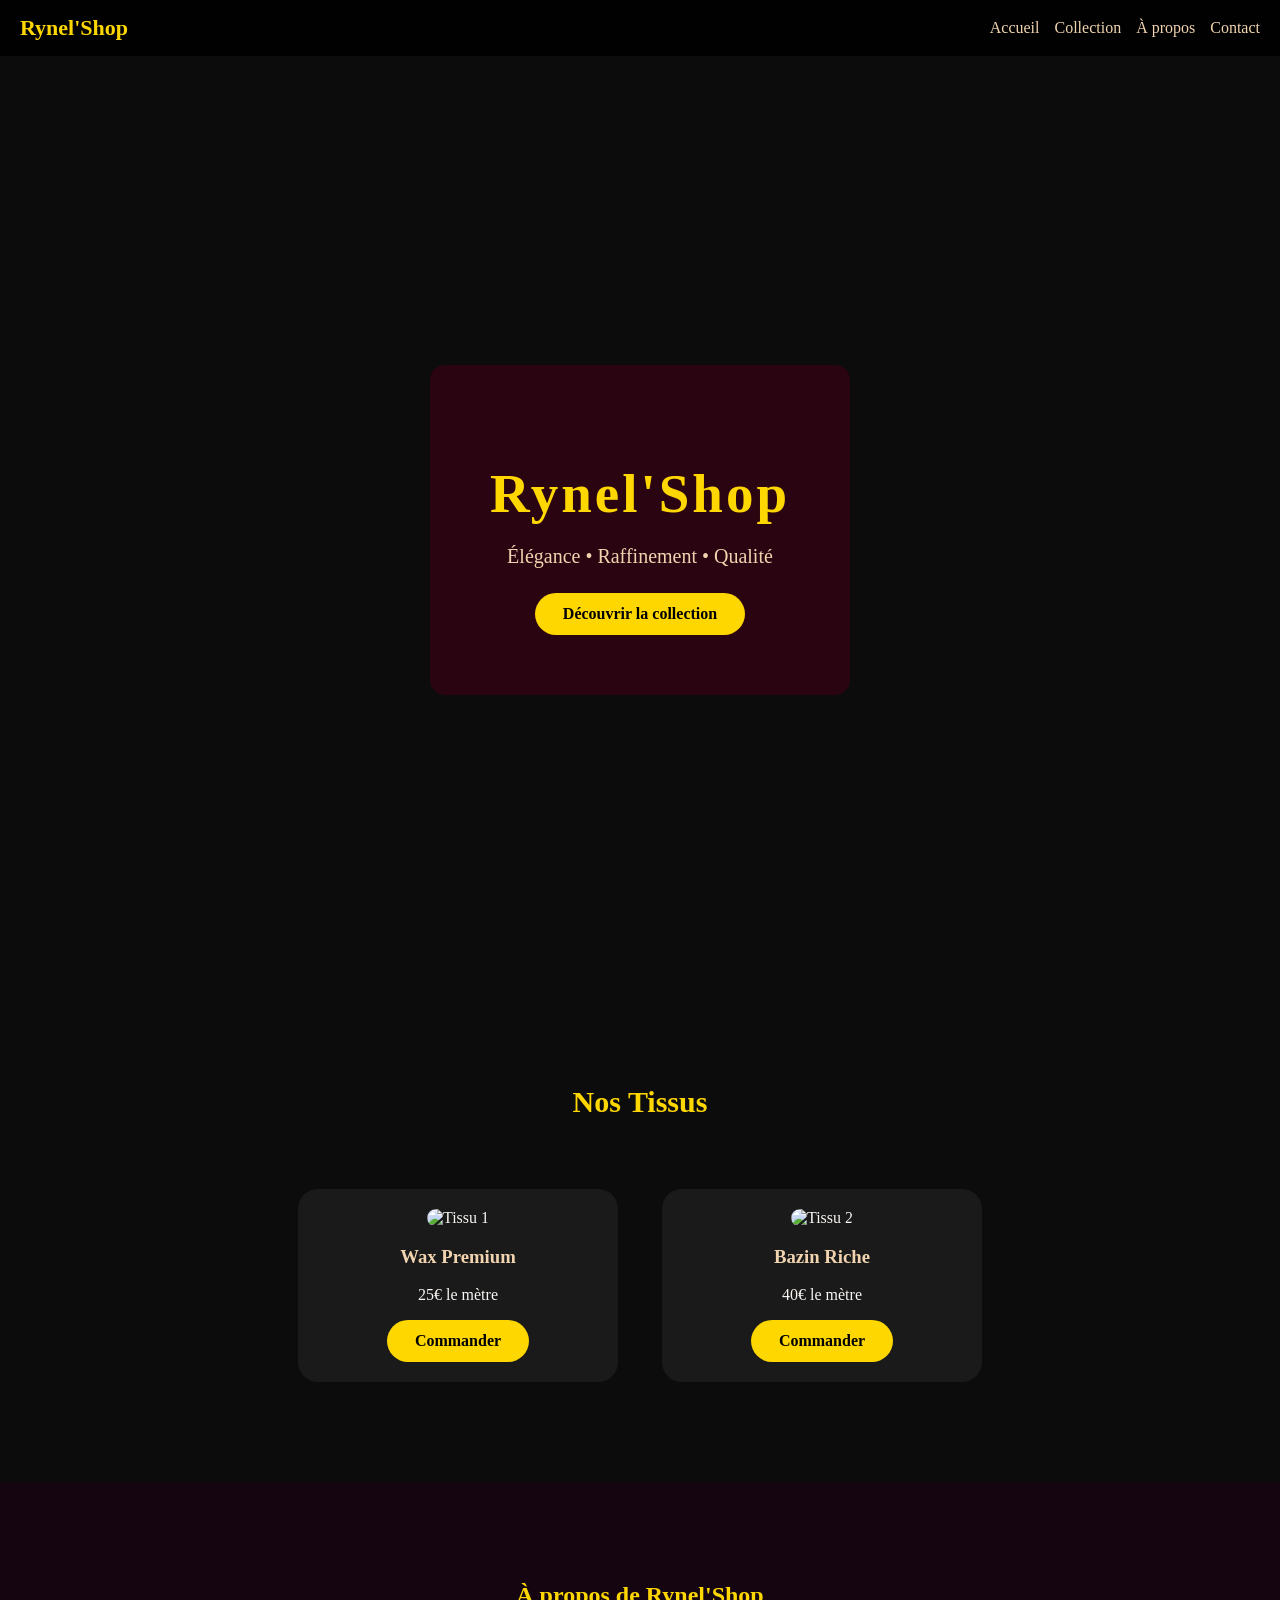
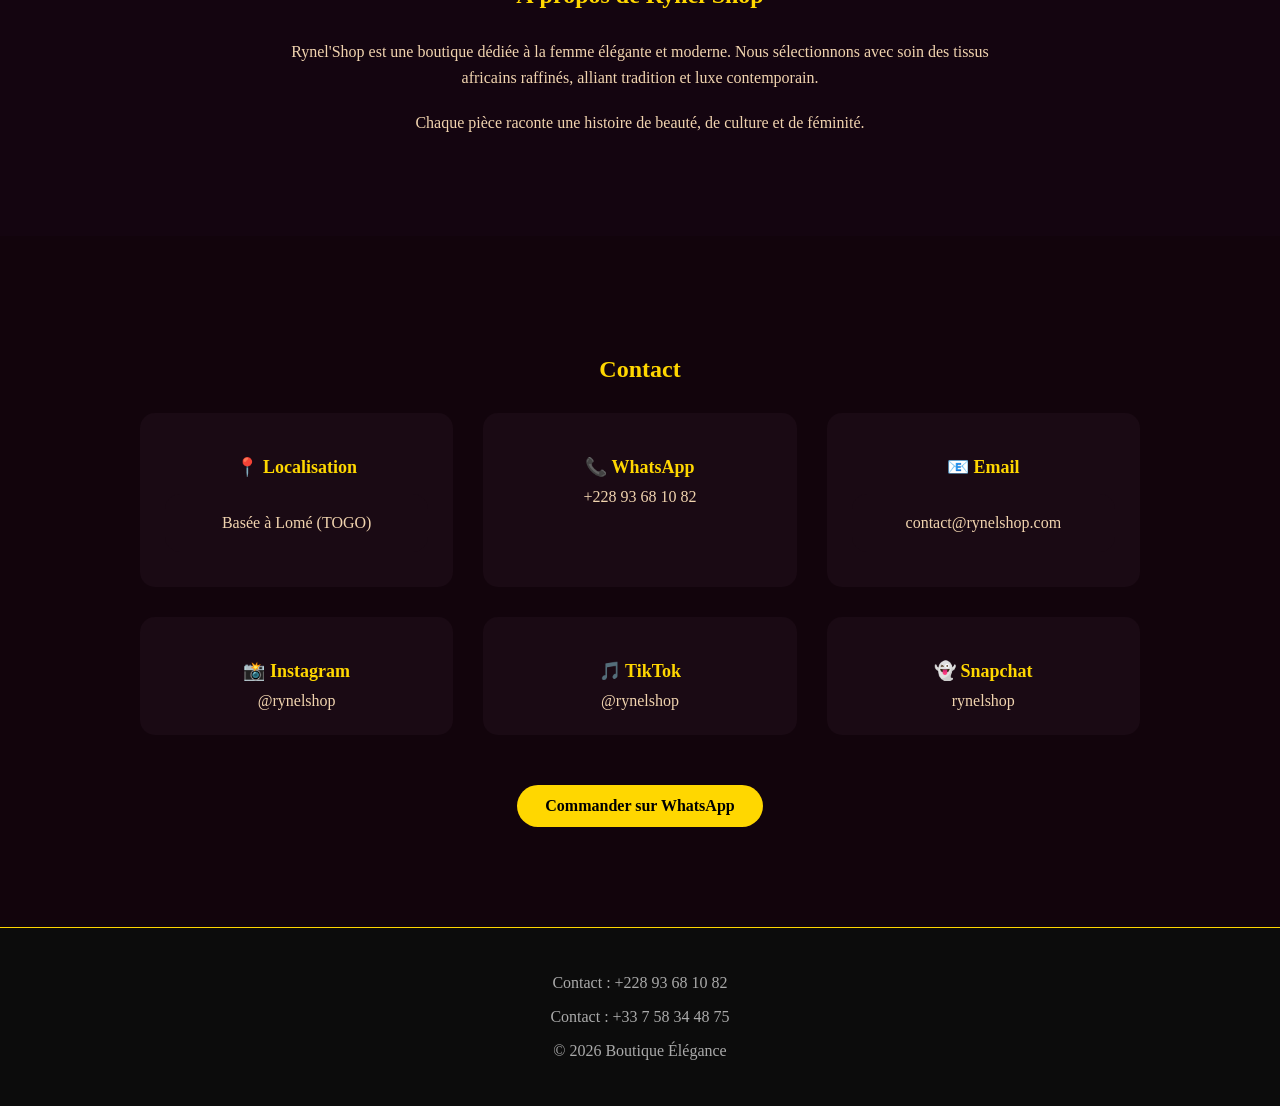
==== index.html @ 11d30942 "Première version de Rynel'Shop" ====
<!DOCTYPE html>
<html lang="fr">

<head>
    <meta charset="UTF-8">
    <title>Boutique de Tissus Élégance</title>
    <link rel="stylesheet" href="style.css">
</head>

<body>
    <nav>
        <div class="logo">Rynel'Shop</div>
        <ul>
            <li><a href="#">Accueil</a></li>
            <li><a href="#produits">Collection</a></li>
            <li><a href="#apropos">À propos</a></li>
            <li><a href="#contact">Contact</a></li>
        </ul>
    </nav>
    <header class="hero">
        <div class="overlay">
            <h1>Rynel'Shop</h1>
            <p>Élégance • Raffinement • Qualité</p>
            <a href="#produits" class="btn">Découvrir la collection</a>
        </div>
    </header>

    <!-- <header>
        <h1>🧵 Boutique Élégance</h1>
        <p>Tissus de qualité pour toutes vos occasions</p>
    </header>

    <section class="hero">
        <h2>Nouvelle collection disponible</h2>
        <a href="#produits" class="btn">Voir les tissus</a>
    </section> -->

    <section id="produits">
        <h2>Nos Tissus</h2>

        <div class="produit">
            <img src="https://via.placeholder.com/250" alt="Tissu 1">
            <h3>Wax Premium</h3>
            <p>25€ le mètre</p>
            <a href="https://wa.me/22893681082" class="btn">Commander</a>
        </div>

        <div class="produit">
            <img src="https://via.placeholder.com/250" alt="Tissu 2">
            <h3>Bazin Riche</h3>
            <p>40€ le mètre</p>
            <a href="https://wa.me/22893681082" class="btn">Commander</a>
        </div>

    </section>
    <section id="apropos">
        <h2>À propos de Rynel'Shop</h2>
        <p>
            Rynel'Shop est une boutique dédiée à la femme élégante et moderne.
            Nous sélectionnons avec soin des tissus africains raffinés,
            alliant tradition et luxe contemporain.
        </p>
        <p>
            Chaque pièce raconte une histoire de beauté,
            de culture et de féminité.
        </p>
    </section>

    <section id="contact">
        <h2>Contact</h2>

        <div class="contact-container">

            <div class="contact-item">
                <h3>📍 Localisation</h3>
                <p>Basée à Lomé (TOGO)</p>
            </div>

            <div class="contact-item">
                <h3>📞 WhatsApp</h3>
                <a href="https://wa.me/22893681082" target="_blank">
                    +228 93 68 10 82
                </a>
            </div>

            <div class="contact-item">
                <h3>📧 Email</h3>
                <p>contact@rynelshop.com</p>
            </div>

            <div class="contact-item">
                <h3>📸 Instagram</h3>
                <a href="https://instagram.com/rynelshop" target="_blank">
                    @rynelshop
                </a>
            </div>

            <div class="contact-item">
                <h3>🎵 TikTok</h3>
                <a href="https://tiktok.com/@rynelshop" target="_blank">
                    @rynelshop
                </a>
            </div>

            <div class="contact-item">
                <h3>👻 Snapchat</h3>
                <a href="https://snapchat.com/add/rynelshop" target="_blank">
                    rynelshop
                </a>
            </div>

        </div>

        <a href="https://wa.me/22893681082" class="btn" target="_blank">
            Commander sur WhatsApp
        </a>

    </section>

    <footer>
        <p>Contact : +228 93 68 10 82</p>
        <p>Contact : +33 7 58 34 48 75</p>
        <p>© 2026 Boutique Élégance</p>
    </footer>

</body>

</html>
---- style.css ----
body {
    margin: 0;
    font-family: 'Georgia', serif;
    background-color: #0c0c0c;
    color: #f8f5f2;
}

/* HERO SECTION */
.hero {
    height: 100vh;
    background: url("https://images.unsplash.com/photo-1618220179428-22790b461013?auto=format&fit=crop&w=1400&q=80") no-repeat center center/cover;
    display: flex;
    justify-content: center;
    align-items: center;
    position: relative;
    text-align: center;
}

.overlay {
    background: rgba(60, 0, 20, 0.65);
    padding: 60px;
    border-radius: 15px;
}

.hero h1 {
    font-size: 55px;
    letter-spacing: 3px;
    margin-bottom: 15px;
    color: gold;
}

.hero p {
    font-size: 20px;
    color: #f1d4af;
    margin-bottom: 25px;
}

/* BUTTON */
.btn {
    display: inline-block;
    padding: 12px 28px;
    background: gold;
    color: black;
    text-decoration: none;
    font-weight: bold;
    border-radius: 30px;
    transition: 0.3s;
}

.btn:hover {
    background: #800020;
    color: white;
}

/* PRODUITS */
#produits {
    padding: 80px 20px;
    text-align: center;
}

#produits h2 {
    color: gold;
    margin-bottom: 50px;
    font-size: 30px;
}

.produit {
    display: inline-block;
    width: 280px;
    margin: 20px;
    padding: 20px;
    background: #1a1a1a;
    border-radius: 20px;
    transition: 0.3s;
}

.produit:hover {
    transform: translateY(-8px);
    background: #2a0a1a;
}

.produit img {
    width: 100%;
    border-radius: 15px;
}

.produit h3 {
    color: #f1d4af;
}

footer {
    text-align: center;
    padding: 30px;
    border-top: 1px solid gold;
    color: #aaa;
}

/* NAVIGATION */
nav {
    position: fixed;
    top: 0;
    width: 100%;
    background: rgba(0, 0, 0, 0.9);
    display: flex;
    justify-content: space-between;
    align-items: center;
    padding: 15px 20px;
    /* réduit l'espace */
    z-index: 1000;
    box-sizing: border-box;
}

.logo {
    color: gold;
    font-size: 22px;
    font-weight: bold;
}

nav ul {
    list-style: none;
    display: flex;
    gap: 15px;
    /* réduit l'espace entre les liens */
    margin: 0;
    padding: 0;
}

nav ul li a {
    text-decoration: none;
    color: #f1d4af;
    transition: 0.3s;
}

nav ul li a:hover {
    color: gold;
}

/* ESPACE POUR LA NAV FIXE */
body {
    padding-top: 80px;
}

/* SECTION A PROPOS */
#apropos {
    padding: 80px 20px;
    text-align: center;
    background: #140510;
}

#apropos h2 {
    color: gold;
    margin-bottom: 30px;
}

#apropos p {
    max-width: 700px;
    margin: auto;
    margin-bottom: 20px;
    color: #f1d4af;
    line-height: 1.6;
}

#contact {
    padding: 100px 20px;
    text-align: center;
    background: #12040c;
}

#contact h2 {
    color: gold;
    margin-bottom: 40px;
}

/* .contact-container {
    display: flex;
    flex-direction: column;
    gap: 20px;
    max-width: 500px;
    margin: auto;
    margin-bottom: 40px;
} */
.contact-container {
    display: grid;
    grid-template-columns: repeat(3, 1fr);
    gap: 30px;
    max-width: 1000px;
    margin: auto;
    margin-bottom: 50px;
    text-align: left;
}

.contact-container p {
    color: #f1d4af;
    font-size: 18px;
}

.contact-container a {
    color: gold;
    text-decoration: none;
}

.contact-container a:hover {
    color: #ffffff;
}

#contact h2 {
    color: gold;
    margin-bottom: 30px;
}

#contact p {
    color: #f1d4af;
    margin-bottom: 10px;
}

.contact-container p {
    background: #1a0a14;
    padding: 20px;
    border-radius: 15px;
    color: #f1d4af;
    transition: 0.3s;
}

.contact-container p:hover {
    background: #2a0f20;
    transform: translateY(-5px);
}

.contact-item {
    background: #1a0a14;
    padding: 25px;
    border-radius: 15px;
    transition: 0.3s;
    text-align: center;
}

.contact-item:hover {
    background: #2a0f20;
    transform: translateY(-5px);
}

.contact-item h3 {
    color: gold;
    margin-bottom: 10px;
    font-size: 18px;
}

.contact-item p,
.contact-item a {
    color: #f1d4af;
    text-decoration: none;
    font-size: 16px;
    display: block;
}

.contact-item a:hover {
    color: white;
}


html {
    scroll-behavior: smooth;
}

@media (max-width: 768px) {
    .contact-container {
        grid-template-columns: 1fr;
    }
}
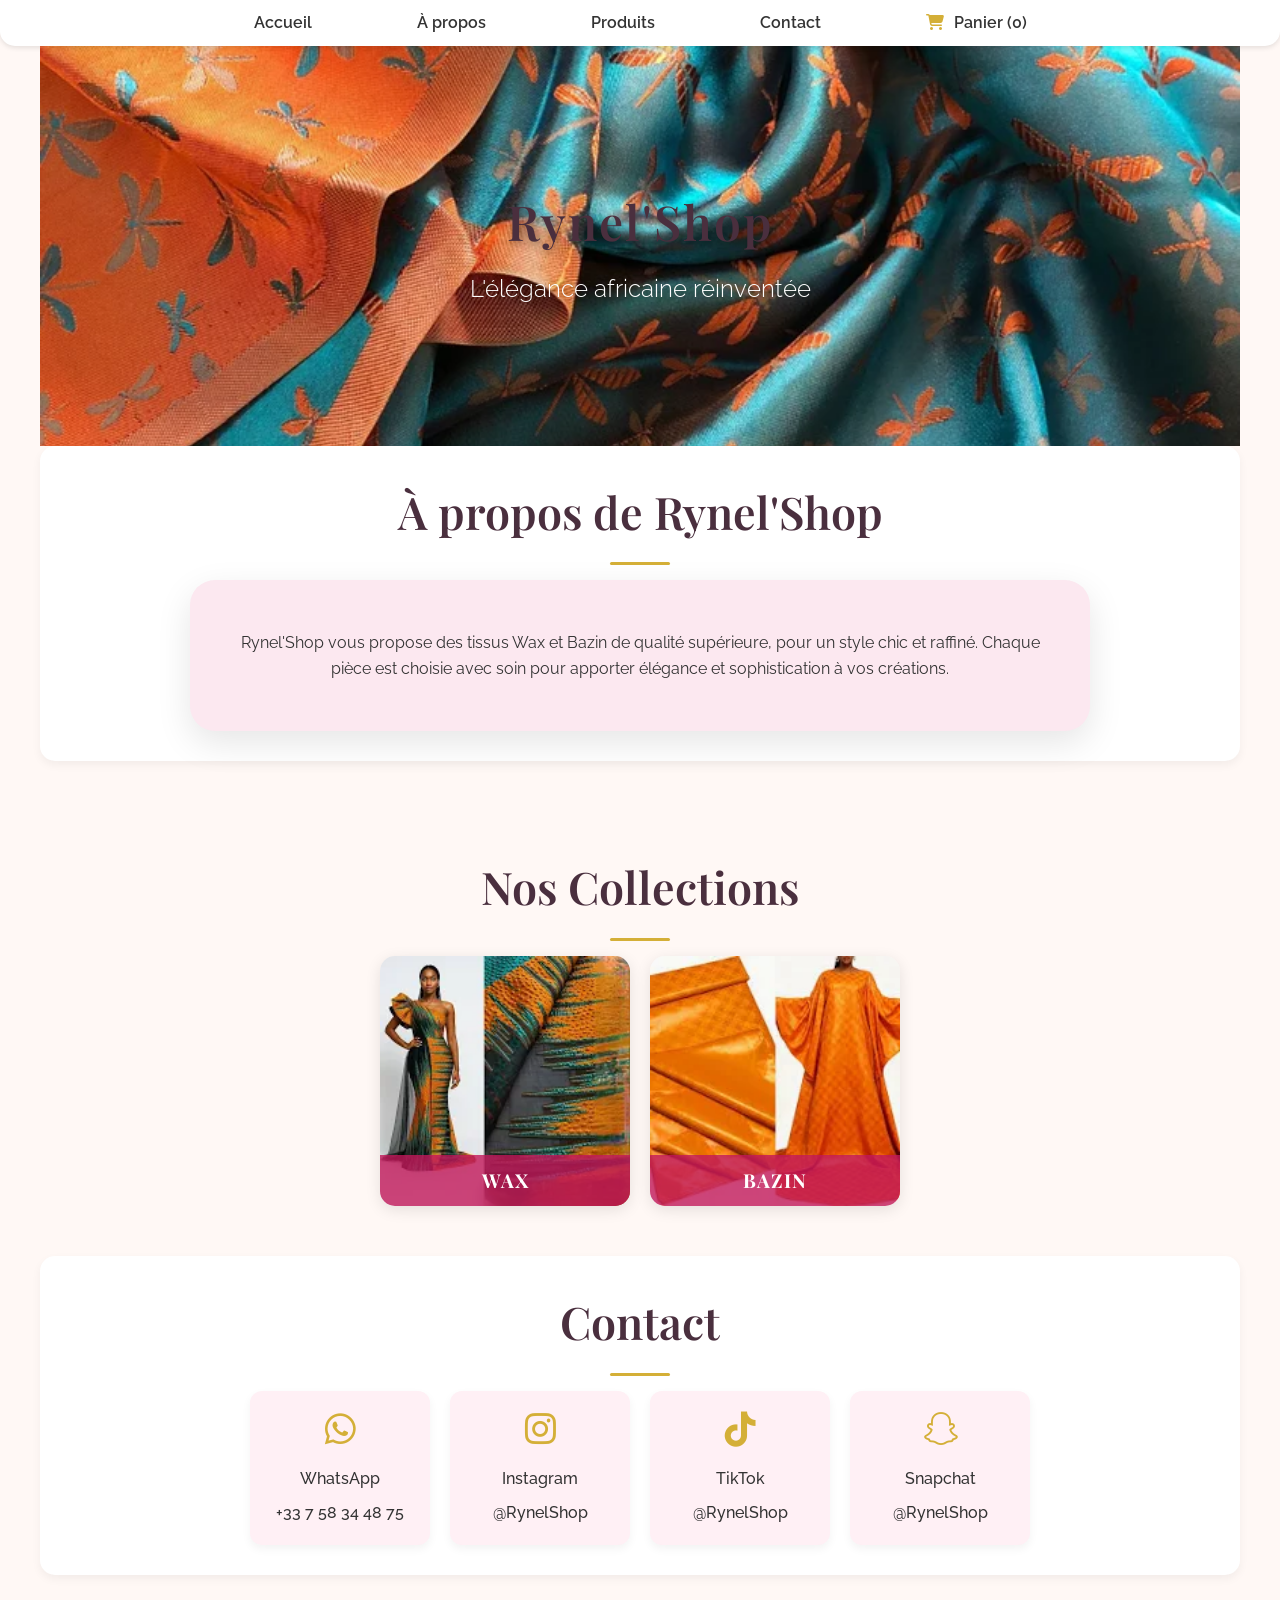
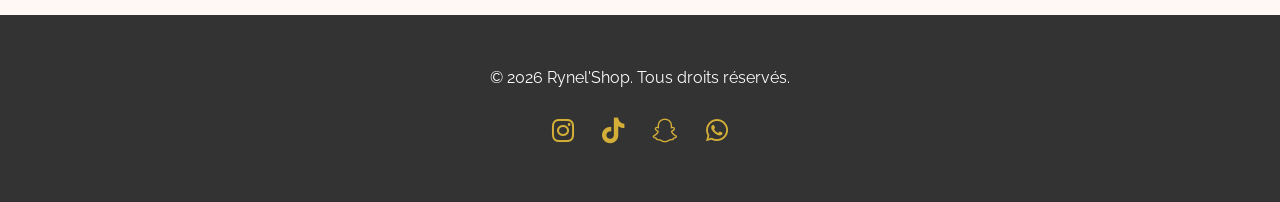
==== commit dd642d02: "modification complete du site" ====
--- a/index.html
+++ b/index.html
@@ -3,126 +3,117 @@
 
 <head>
     <meta charset="UTF-8">
-    <title>Boutique de Tissus Élégance</title>
-    <link rel="stylesheet" href="style.css">
+    <meta name="viewport" content="width=device-width, initial-scale=1.0">
+    <title>Rynel'Shop</title>
+    <link rel="stylesheet" href="style-index.css">
+    <link rel="stylesheet" href="style.css"> <!-- pour le panier et produits -->
+    <link rel="stylesheet" href="https://cdnjs.cloudflare.com/ajax/libs/font-awesome/6.4.0/css/all.min.css">
+    <!-- icône panier -->
 </head>
 
 <body>
+
+    <!-- NAVIGATION -->
     <nav>
-        <div class="logo">Rynel'Shop</div>
         <ul>
-            <li><a href="#">Accueil</a></li>
-            <li><a href="#produits">Collection</a></li>
-            <li><a href="#apropos">À propos</a></li>
+            <li><a href="#home">Accueil</a></li>
+            <li><a href="#about">À propos</a></li>
+            <li><a href="#produits">Produits</a></li>
             <li><a href="#contact">Contact</a></li>
+            <li>
+                <a href="#" onclick="togglePanier()">
+                    <i class="fas fa-shopping-cart"></i> Panier (<span id="compteur">0</span>)
+                </a>
+            </li>
         </ul>
     </nav>
-    <header class="hero">
-        <div class="overlay">
-            <h1>Rynel'Shop</h1>
-            <p>Élégance • Raffinement • Qualité</p>
-            <a href="#produits" class="btn">Découvrir la collection</a>
-        </div>
-    </header>
 
-    <!-- <header>
-        <h1>🧵 Boutique Élégance</h1>
-        <p>Tissus de qualité pour toutes vos occasions</p>
-    </header>
-
-    <section class="hero">
-        <h2>Nouvelle collection disponible</h2>
-        <a href="#produits" class="btn">Voir les tissus</a>
-    </section> -->
-
-    <section id="produits">
-        <h2>Nos Tissus</h2>
-
-        <div class="produit">
-            <img src="https://via.placeholder.com/250" alt="Tissu 1">
-            <h3>Wax Premium</h3>
-            <p>25€ le mètre</p>
-            <a href="https://wa.me/22893681082" class="btn">Commander</a>
-        </div>
-
-        <div class="produit">
-            <img src="https://via.placeholder.com/250" alt="Tissu 2">
-            <h3>Bazin Riche</h3>
-            <p>40€ le mètre</p>
-            <a href="https://wa.me/22893681082" class="btn">Commander</a>
-        </div>
-
-    </section>
-    <section id="apropos">
-        <h2>À propos de Rynel'Shop</h2>
-        <p>
-            Rynel'Shop est une boutique dédiée à la femme élégante et moderne.
-            Nous sélectionnons avec soin des tissus africains raffinés,
-            alliant tradition et luxe contemporain.
-        </p>
-        <p>
-            Chaque pièce raconte une histoire de beauté,
-            de culture et de féminité.
-        </p>
+    <!-- HERO -->
+    <section id="home" class="hero">
+        <h1>Rynel'Shop</h1>
+        <p>L'élégance africaine réinventée</p>
     </section>
 
+    <!-- À PROPOS -->
+    <section id="about">
+        <h2>À propos de Rynel'Shop</h2>
+        <div class="about-card">
+            <p>
+                Rynel'Shop vous propose des tissus Wax et Bazin de qualité supérieure, pour un style chic et raffiné.
+                Chaque pièce est choisie avec soin pour apporter élégance et sophistication à vos créations.
+            </p>
+        </div>
+    </section>
+
+    <!-- PRODUITS -->
+    <section id="produits">
+        <h2>Nos Collections</h2>
+        <div class="collections">
+            <a href="wax.html" class="collection-card">
+                <img src="images/wax.jpg" alt="Collection Wax">
+                <div class="collection-overlay">WAX</div>
+            </a>
+            <a href="bazin.html" class="collection-card">
+                <img src="images/bazin.jpg" alt="Collection Bazin">
+                <div class="collection-overlay">BAZIN</div>
+            </a>
+        </div>
+    </section>
+
+
+    <!-- CONTACT -->
     <section id="contact">
         <h2>Contact</h2>
-
         <div class="contact-container">
-
             <div class="contact-item">
-                <h3>📍 Localisation</h3>
-                <p>Basée à Lomé (TOGO)</p>
+                <i class="fab fa-whatsapp contact-icon"></i>
+                <p>WhatsApp</p>
+                <p>+33 7 58 34 48 75</p>
             </div>
-
             <div class="contact-item">
-                <h3>📞 WhatsApp</h3>
-                <a href="https://wa.me/22893681082" target="_blank">
-                    +228 93 68 10 82
-                </a>
+                <i class="fab fa-instagram contact-icon"></i>
+                <p>Instagram</p>
+                <p>@RynelShop</p>
             </div>
-
             <div class="contact-item">
-                <h3>📧 Email</h3>
-                <p>contact@rynelshop.com</p>
+                <i class="fab fa-tiktok contact-icon"></i>
+                <p>TikTok</p>
+                <p>@RynelShop</p>
             </div>
-
             <div class="contact-item">
-                <h3>📸 Instagram</h3>
-                <a href="https://instagram.com/rynelshop" target="_blank">
-                    @rynelshop
-                </a>
+                <i class="fab fa-snapchat contact-icon"></i>
+                <p>Snapchat</p>
+                <p>@RynelShop</p>
             </div>
-
-            <div class="contact-item">
-                <h3>🎵 TikTok</h3>
-                <a href="https://tiktok.com/@rynelshop" target="_blank">
-                    @rynelshop
-                </a>
-            </div>
-
-            <div class="contact-item">
-                <h3>👻 Snapchat</h3>
-                <a href="https://snapchat.com/add/rynelshop" target="_blank">
-                    rynelshop
-                </a>
-            </div>
-
         </div>
-
-        <a href="https://wa.me/22893681082" class="btn" target="_blank">
-            Commander sur WhatsApp
-        </a>
-
     </section>
 
+    <!-- PANIER -->
+    <div id="panier">
+        <h3>Panier 🛒</h3>
+        <div id="liste-panier">
+            <!-- Les articles ajoutés apparaîtront ici via JS -->
+        </div>
+        <p id="total-general"></p>
+        <button onclick="viderPanier()" class="btn danger">Vider le panier</button>
+        <button onclick="envoyerWhatsApp()" class="btn">Commander via WhatsApp</button>
+        <button onclick="fermerPanier()" class="btn">Fermer</button>
+    </div>
+
+    <!-- FOOTER -->
     <footer>
-        <p>Contact : +228 93 68 10 82</p>
-        <p>Contact : +33 7 58 34 48 75</p>
-        <p>© 2026 Boutique Élégance</p>
+        <div class="footer-container">
+            <p>&copy; 2026 Rynel'Shop. Tous droits réservés.</p>
+            <div class="footer-social">
+                <a href="#"><i class="fab fa-instagram"></i></a>
+                <a href="#"><i class="fab fa-tiktok"></i></a>
+                <a href="#"><i class="fab fa-snapchat"></i></a>
+                <a href="#"><i class="fab fa-whatsapp"></i></a>
+            </div>
+        </div>
     </footer>
 
+    <script src="script.js"></script>
 </body>
 
 </html>
--- a/style-index.css
+++ b/style-index.css
@@ -0,0 +1,417 @@
+/* ===============================
+   style-index.css – version chic & luxueuse
+   =============================== */
+
+/* --------- FONTS --------- */
+@import url('https://fonts.googleapis.com/css2?family=Playfair+Display:wght@400;700&family=Raleway:wght@300;400;600&display=swap');
+
+/* --------- VARIABLES COULEURS --------- */
+:root {
+    --rose-clair: #fce8f0;
+    --rose-doré: #f5c6c8;
+    --or-luxe: #d4af37;
+    --blanc-cassé: #fdfcfb;
+    --gris-foncé: #333;
+    --gris-clair: #aaa;
+    --transition: 0.3s ease-in-out;
+}
+
+/* --------- RESET --------- */
+* {
+    margin: 0;
+    padding: 0;
+    box-sizing: border-box;
+    font-family: 'Raleway', sans-serif;
+}
+
+body {
+    background-color: var(--blanc-cassé);
+    color: var(--gris-foncé);
+    line-height: 1.6;
+}
+
+/* ===============================
+   NAVIGATION
+   =============================== */
+nav {
+    background-color: var(--blanc-cassé);
+    padding: 20px 50px;
+    display: flex;
+    justify-content: center;
+    box-shadow: 0 4px 15px rgba(0, 0, 0, 0.08);
+    position: sticky;
+    top: 0;
+    z-index: 100;
+}
+
+nav ul {
+    list-style: none;
+    display: flex;
+    gap: 35px;
+}
+
+nav ul li a {
+    text-decoration: none;
+    color: var(--gris-foncé);
+    font-weight: 600;
+    position: relative;
+    padding: 5px 0;
+    transition: var(--transition);
+}
+
+nav ul li a i {
+    margin-right: 6px;
+    color: var(--or-luxe);
+}
+
+nav ul li a::after {
+    content: '';
+    position: absolute;
+    width: 0%;
+    height: 2px;
+    bottom: -3px;
+    left: 0;
+    background-color: var(--or-luxe);
+    transition: var(--transition);
+}
+
+nav ul li a:hover::after {
+    width: 100%;
+}
+
+nav ul li a:hover {
+    color: var(--or-luxe);
+}
+
+/* ===============================
+   HERO
+   =============================== */
+.hero {
+    height: 80vh;
+    background: linear-gradient(rgba(0, 0, 0, 0.3), rgba(0, 0, 0, 0.3)), url('images/hero.jpg') center/cover no-repeat;
+    display: flex;
+    flex-direction: column;
+    justify-content: center;
+    align-items: center;
+    text-align: center;
+    color: var(--blanc-cassé);
+    padding: 0 20px;
+}
+
+.hero h1 {
+    font-family: 'Playfair Display', serif;
+    font-size: 4rem;
+    margin-bottom: 20px;
+    text-shadow: 2px 2px 10px rgba(0, 0, 0, 0.5);
+    letter-spacing: 2px;
+    animation: fadeInDown 1.2s ease forwards;
+}
+
+.hero p {
+    font-size: 1.5rem;
+    font-weight: 300;
+    text-shadow: 1px 1px 8px rgba(0, 0, 0, 0.4);
+    animation: fadeInUp 1.4s ease forwards;
+}
+
+/* Animations */
+@keyframes fadeInDown {
+    0% {
+        opacity: 0;
+        transform: translateY(-20px);
+    }
+
+    100% {
+        opacity: 1;
+        transform: translateY(0);
+    }
+}
+
+@keyframes fadeInUp {
+    0% {
+        opacity: 0;
+        transform: translateY(20px);
+    }
+
+    100% {
+        opacity: 1;
+        transform: translateY(0);
+    }
+}
+
+/* ===============================
+   SECTIONS
+   =============================== */
+section {
+    padding: 80px 50px;
+    max-width: 1200px;
+    margin: 0 auto;
+}
+
+h2 {
+    font-family: 'Playfair Display', serif;
+    font-size: 2.8rem;
+    margin-bottom: 50px;
+    color: var(--gris-foncé);
+    text-align: center;
+    position: relative;
+}
+
+h2::after {
+    content: '';
+    width: 60px;
+    height: 3px;
+    background-color: var(--or-luxe);
+    display: block;
+    margin: 15px auto 0;
+    border-radius: 2px;
+}
+
+/* ===============================
+   À PROPOS
+   =============================== */
+.about-card {
+    background-color: var(--rose-clair);
+    max-width: 900px;
+    margin: 0 auto;
+    padding: 50px 40px;
+    border-radius: 25px;
+    box-shadow: 0 12px 35px rgba(0, 0, 0, 0.1);
+    text-align: center;
+    font-size: 1.3rem;
+    font-weight: 400;
+    line-height: 1.8;
+    transition: transform var(--transition), box-shadow var(--transition);
+}
+
+.about-card:hover {
+    transform: translateY(-5px);
+    box-shadow: 0 18px 45px rgba(0, 0, 0, 0.15);
+}
+
+/* ===============================
+   COLLECTIONS
+   =============================== */
+.collections {
+    display: flex;
+    justify-content: center;
+    flex-wrap: wrap;
+    gap: 30px;
+}
+
+.collection-card {
+    position: relative;
+    overflow: hidden;
+    border-radius: 20px;
+    cursor: pointer;
+    transition: transform var(--transition), box-shadow var(--transition);
+}
+
+.collection-card img {
+    display: block;
+    width: 320px;
+    height: 420px;
+    object-fit: cover;
+    transition: transform var(--transition), filter var(--transition);
+}
+
+.collection-card:hover img {
+    transform: scale(1.1);
+    filter: brightness(1.1);
+}
+
+.collection-overlay {
+    position: absolute;
+    bottom: 0;
+    width: 100%;
+    text-align: center;
+    background: rgba(255, 255, 255, 0.6);
+    color: var(--gris-foncé);
+    font-family: 'Playfair Display', serif;
+    font-size: 1.6rem;
+    padding: 20px 0;
+    transition: background var(--transition), color var(--transition);
+    letter-spacing: 1px;
+}
+
+.collection-card:hover .collection-overlay {
+    background: rgba(212, 175, 55, 0.85);
+    color: var(--blanc-cassé);
+}
+
+/* ===============================
+   CONTACT
+   =============================== */
+.contact-container {
+    display: flex;
+    flex-wrap: wrap;
+    justify-content: center;
+    gap: 40px;
+}
+
+.contact-item {
+    background-color: var(--rose-clair);
+    padding: 30px 25px;
+    border-radius: 25px;
+    text-align: center;
+    box-shadow: 0 8px 25px rgba(0, 0, 0, 0.12);
+    transition: transform var(--transition), box-shadow var(--transition);
+    width: 220px;
+    position: relative;
+}
+
+.contact-item:hover {
+    transform: translateY(-7px);
+    box-shadow: 0 15px 40px rgba(0, 0, 0, 0.18);
+}
+
+.contact-item p {
+    margin-top: 8px;
+    font-size: 1rem;
+    color: var(--gris-foncé);
+}
+
+.contact-icon {
+    font-size: 2.2rem;
+    color: var(--or-luxe);
+    margin-bottom: 12px;
+    transition: color var(--transition), transform var(--transition);
+}
+
+.contact-item:hover .contact-icon {
+    color: var(--rose-doré);
+    transform: scale(1.2);
+}
+
+/* ===============================
+   PANIER
+   =============================== */
+#panier {
+    position: fixed;
+    top: 0;
+    right: -400px;
+    /* cache le panier à droite */
+    width: 350px;
+    height: 100%;
+    background: #fff;
+    box-shadow: -4px 0 20px rgba(0, 0, 0, 0.2);
+    padding: 20px;
+    overflow-y: auto;
+    transition: right 0.3s ease;
+    z-index: 1000;
+    font-family: 'Poppins', sans-serif;
+}
+
+#panier.active {
+    right: 0;
+    /* fait glisser le panier visible */
+}
+
+#panier h3 {
+    text-align: center;
+    margin-bottom: 20px;
+    color: #c2185b;
+    /* couleur chic, féminine */
+}
+
+.ligne-panier {
+    display: flex;
+    justify-content: space-between;
+    align-items: center;
+    padding: 8px 0;
+    border-bottom: 1px solid #eee;
+    font-size: 14px;
+}
+
+.ligne-panier button {
+    background: transparent;
+    border: none;
+    cursor: pointer;
+    color: #c2185b;
+    font-size: 16px;
+}
+
+#total-general {
+    margin-top: 15px;
+    font-weight: bold;
+    font-size: 16px;
+    text-align: right;
+}
+
+.btn {
+    display: block;
+    width: 100%;
+    margin-top: 10px;
+    padding: 10px 0;
+    border: none;
+    cursor: pointer;
+    font-weight: bold;
+    border-radius: 8px;
+}
+
+.btn.danger {
+    background-color: #f44336;
+    color: #fff;
+}
+
+.btn:not(.danger) {
+    background-color: #c2185b;
+    color: #fff;
+}
+
+.btn {
+    background-color: var(--or-luxe);
+    color: var(--blanc-cassé);
+    border: none;
+    padding: 14px 25px;
+    border-radius: 12px;
+    cursor: pointer;
+    font-weight: 600;
+    margin-top: 12px;
+    transition: background var(--transition), transform var(--transition);
+    width: 100%;
+}
+
+.btn:hover {
+    background-color: var(--gris-foncé);
+    transform: translateY(-2px);
+}
+
+.btn.danger {
+    background-color: #e74c3c;
+}
+
+.btn.danger:hover {
+    background-color: #c0392b;
+}
+
+/* ===============================
+   FOOTER
+   =============================== */
+footer {
+    background-color: var(--gris-foncé);
+    color: var(--blanc-cassé);
+    padding: 50px 20px;
+    text-align: center;
+}
+
+.footer-container {
+    max-width: 1200px;
+    margin: 0 auto;
+}
+
+.footer-social {
+    margin-top: 20px;
+}
+
+.footer-social a {
+    color: var(--or-luxe);
+    margin: 0 12px;
+    font-size: 1.6rem;
+    transition: color var(--transition), transform var(--transition);
+}
+
+.footer-social a:hover {
+    color: var(--rose-doré);
+    transform: scale(1.2);
+}
--- a/style.css
+++ b/style.css
@@ -1,269 +1,383 @@
+/* ==========================
+   GENERAL
+========================== */
 body {
+    font-family: 'Poppins', sans-serif;
     margin: 0;
-    font-family: 'Georgia', serif;
-    background-color: #0c0c0c;
-    color: #f8f5f2;
-}
-
-/* HERO SECTION */
+    padding: 0;
+    background: #fff8f5;
+    color: #333;
+}
+
+h1,
+h2,
+h3 {
+    font-weight: 600;
+    margin-bottom: 15px;
+    color: #4a2f3e;
+    /* couleur élégante sombre */
+}
+
+a {
+    text-decoration: none;
+    color: inherit;
+}
+
+/* ==========================
+   NAVIGATION
+========================== */
+nav {
+    background-color: #fff;
+    /* fond blanc sobre */
+    box-shadow: 0 2px 5px rgba(0, 0, 0, 0.1);
+    padding: 10px 30px;
+    position: sticky;
+    top: 0;
+    z-index: 100;
+    border-bottom-left-radius: 15px;
+    border-bottom-right-radius: 15px;
+}
+
+nav ul {
+    list-style: none;
+    display: flex;
+    justify-content: center;
+    margin: 0;
+    padding: 0;
+}
+
+nav ul li {
+    margin: 0 20px;
+}
+
+nav ul li a {
+    text-decoration: none;
+    color: #333;
+    font-weight: 600;
+    padding: 8px 15px;
+    border-radius: 8px;
+    transition: background 0.3s, color 0.3s;
+}
+
+nav ul li a:hover {
+    background-color: #f5f0f0;
+    color: #c2185b;
+}
+
+nav ul li a.active {
+    background-color: #c2185b;
+    color: #fff;
+}
+
+/* ==========================
+   HERO
+========================== */
 .hero {
-    height: 100vh;
-    background: url("https://images.unsplash.com/photo-1618220179428-22790b461013?auto=format&fit=crop&w=1400&q=80") no-repeat center center/cover;
-    display: flex;
+    height: 400px;
+    display: flex;
+    flex-direction: column;
     justify-content: center;
     align-items: center;
+    text-align: center;
+    color: #fff;
+    background: url('images/hero.jpg') center/cover no-repeat;
+}
+
+.hero h1 {
+    font-size: 3rem;
+    margin-bottom: 10px;
+}
+
+.hero p {
+    font-size: 1.5rem;
+}
+
+/* ==========================
+   SECTIONS
+========================== */
+section {
+    padding: 50px 20px;
+    max-width: 1200px;
+    margin: auto;
+}
+
+#about,
+#contact {
+    background-color: #fff;
+    border-radius: 15px;
+    box-shadow: 0 4px 10px rgba(0, 0, 0, 0.05);
+    margin-bottom: 40px;
+    padding: 30px;
+}
+
+#about p,
+#contact p {
+    font-size: 16px;
+    line-height: 1.6;
+}
+
+/* ==========================
+   COLLECTIONS
+========================== */
+.collections {
+    display: flex;
+    justify-content: center;
+    gap: 20px;
+    flex-wrap: wrap;
+}
+
+.collection-card {
     position: relative;
-    text-align: center;
-}
-
-.overlay {
-    background: rgba(60, 0, 20, 0.65);
-    padding: 60px;
+    display: block;
     border-radius: 15px;
-}
-
-.hero h1 {
-    font-size: 55px;
-    letter-spacing: 3px;
-    margin-bottom: 15px;
-    color: gold;
-}
-
-.hero p {
-    font-size: 20px;
-    color: #f1d4af;
+    overflow: hidden;
+    width: 250px;
+    text-align: center;
+    box-shadow: 0 4px 15px rgba(0, 0, 0, 0.1);
+    transition: transform 0.3s;
+}
+
+.collection-card img {
+    width: 100%;
+    height: 250px;
+    object-fit: cover;
+}
+
+.collection-card .collection-overlay {
+    position: absolute;
+    bottom: 0;
+    width: 100%;
+    background: rgba(194, 24, 91, 0.8);
+    color: #fff;
+    padding: 10px 0;
+    font-weight: bold;
+    font-size: 1.2rem;
+}
+
+.collection-card:hover {
+    transform: translateY(-5px);
+}
+
+/* ==========================
+   PRODUITS
+========================== */
+.products-container {
+    display: flex;
+    gap: 20px;
+    padding: 20px;
+    flex-wrap: wrap;
+    justify-content: center;
+}
+
+.product {
+    background: #fff;
+    padding: 15px;
+    border-radius: 12px;
+    box-shadow: 0 4px 10px rgba(0, 0, 0, 0.1);
+    text-align: center;
+    width: 220px;
+}
+
+.product img {
+    width: 100%;
+    border-radius: 10px;
+    margin-bottom: 10px;
+}
+
+.quantity {
+    display: flex;
+    justify-content: center;
+    align-items: center;
+    margin: 10px 0;
+}
+
+.quantity button {
+    width: 30px;
+    height: 30px;
+    border: none;
+    background-color: #c2185b;
+    color: white;
+    border-radius: 50%;
+    cursor: pointer;
+    font-size: 18px;
+}
+
+.quantity span {
+    margin: 0 10px;
+    font-weight: bold;
+    font-size: 16px;
+}
+
+.add-to-cart {
+    background-color: #c2185b;
+    color: white;
+    border: none;
+    padding: 8px 12px;
+    border-radius: 8px;
+    cursor: pointer;
+    font-weight: bold;
+}
+
+/* ==========================
+   CONTACT
+========================== */
+.contact-container {
+    display: flex;
+    flex-wrap: wrap;
+    gap: 20px;
+    justify-content: center;
+}
+
+.contact-item {
+    background-color: #fff0f5;
+    padding: 20px;
+    border-radius: 12px;
+    box-shadow: 0 4px 10px rgba(0, 0, 0, 0.05);
+    width: 180px;
+    text-align: center;
+    font-weight: 500;
+}
+
+/* ==========================
+   PANIER
+========================== */
+/* ==========================
+   PANIER CLASSE ET ÉLÉGANT
+========================== */
+#panier {
+    position: fixed;
+    top: 50%;
+    right: -450px;
+    /* caché à droite au départ */
+    transform: translateY(-50%);
+    width: 400px;
+    max-height: 80%;
+    background: #fff;
+    border-radius: 20px 0 0 20px;
+    box-shadow: -8px 8px 30px rgba(0, 0, 0, 0.25);
+    padding: 25px 20px;
+    overflow-y: auto;
+    transition: right 0.4s ease, opacity 0.4s ease;
+    opacity: 0.95;
+    z-index: 2000;
+    font-family: 'Poppins', sans-serif;
+}
+
+/* Panier visible */
+#panier.active {
+    right: 0;
+}
+
+/* Titre du panier */
+#panier h3 {
+    text-align: center;
     margin-bottom: 25px;
-}
-
-/* BUTTON */
-.btn {
-    display: inline-block;
-    padding: 12px 28px;
-    background: gold;
-    color: black;
-    text-decoration: none;
-    font-weight: bold;
-    border-radius: 30px;
-    transition: 0.3s;
-}
-
-.btn:hover {
-    background: #800020;
-    color: white;
-}
-
-/* PRODUITS */
-#produits {
-    padding: 80px 20px;
-    text-align: center;
-}
-
-#produits h2 {
-    color: gold;
-    margin-bottom: 50px;
-    font-size: 30px;
-}
-
-.produit {
-    display: inline-block;
-    width: 280px;
-    margin: 20px;
-    padding: 20px;
-    background: #1a1a1a;
-    border-radius: 20px;
-    transition: 0.3s;
-}
-
-.produit:hover {
-    transform: translateY(-8px);
-    background: #2a0a1a;
-}
-
-.produit img {
-    width: 100%;
-    border-radius: 15px;
-}
-
-.produit h3 {
-    color: #f1d4af;
-}
-
-footer {
-    text-align: center;
-    padding: 30px;
-    border-top: 1px solid gold;
-    color: #aaa;
-}
-
-/* NAVIGATION */
-nav {
-    position: fixed;
-    top: 0;
-    width: 100%;
-    background: rgba(0, 0, 0, 0.9);
+    font-size: 1.8rem;
+    color: #c2185b;
+    font-weight: 700;
+    letter-spacing: 1px;
+}
+
+/* Ligne produit */
+.ligne-panier {
     display: flex;
     justify-content: space-between;
     align-items: center;
-    padding: 15px 20px;
-    /* réduit l'espace */
-    z-index: 1000;
-    box-sizing: border-box;
-}
-
-.logo {
-    color: gold;
-    font-size: 22px;
-    font-weight: bold;
-}
-
-nav ul {
-    list-style: none;
-    display: flex;
-    gap: 15px;
-    /* réduit l'espace entre les liens */
-    margin: 0;
-    padding: 0;
-}
-
-nav ul li a {
-    text-decoration: none;
-    color: #f1d4af;
-    transition: 0.3s;
-}
-
-nav ul li a:hover {
-    color: gold;
-}
-
-/* ESPACE POUR LA NAV FIXE */
-body {
-    padding-top: 80px;
-}
-
-/* SECTION A PROPOS */
-#apropos {
-    padding: 80px 20px;
-    text-align: center;
-    background: #140510;
-}
-
-#apropos h2 {
-    color: gold;
-    margin-bottom: 30px;
-}
-
-#apropos p {
-    max-width: 700px;
-    margin: auto;
-    margin-bottom: 20px;
-    color: #f1d4af;
-    line-height: 1.6;
-}
-
-#contact {
-    padding: 100px 20px;
-    text-align: center;
-    background: #12040c;
-}
-
-#contact h2 {
-    color: gold;
-    margin-bottom: 40px;
-}
-
-/* .contact-container {
-    display: flex;
-    flex-direction: column;
-    gap: 20px;
-    max-width: 500px;
-    margin: auto;
-    margin-bottom: 40px;
-} */
-.contact-container {
-    display: grid;
-    grid-template-columns: repeat(3, 1fr);
-    gap: 30px;
-    max-width: 1000px;
-    margin: auto;
-    margin-bottom: 50px;
-    text-align: left;
-}
-
-.contact-container p {
-    color: #f1d4af;
+    padding: 12px 0;
+    border-bottom: 1px solid #eee;
+    font-size: 15px;
+    transition: background 0.3s;
+}
+
+.ligne-panier:hover {
+    background-color: #fff0f5;
+    /* survol élégant */
+    border-radius: 10px;
+}
+
+/* Nom du produit */
+.ligne-panier span:first-child {
+    font-weight: 600;
+    max-width: 130px;
+    overflow: hidden;
+    text-overflow: ellipsis;
+    white-space: nowrap;
+}
+
+/* Quantité et prix */
+.ligne-panier span:nth-child(2),
+.ligne-panier span:nth-child(3) {
+    font-weight: 500;
+    color: #555;
+}
+
+/* Bouton supprimer */
+.ligne-panier button {
+    background: transparent;
+    border: none;
+    color: #c2185b;
     font-size: 18px;
-}
-
-.contact-container a {
-    color: gold;
-    text-decoration: none;
-}
-
-.contact-container a:hover {
-    color: #ffffff;
-}
-
-#contact h2 {
-    color: gold;
-    margin-bottom: 30px;
-}
-
-#contact p {
-    color: #f1d4af;
-    margin-bottom: 10px;
-}
-
-.contact-container p {
-    background: #1a0a14;
-    padding: 20px;
-    border-radius: 15px;
-    color: #f1d4af;
-    transition: 0.3s;
-}
-
-.contact-container p:hover {
-    background: #2a0f20;
-    transform: translateY(-5px);
-}
-
-.contact-item {
-    background: #1a0a14;
-    padding: 25px;
-    border-radius: 15px;
-    transition: 0.3s;
-    text-align: center;
-}
-
-.contact-item:hover {
-    background: #2a0f20;
-    transform: translateY(-5px);
-}
-
-.contact-item h3 {
-    color: gold;
-    margin-bottom: 10px;
-    font-size: 18px;
-}
-
-.contact-item p,
-.contact-item a {
-    color: #f1d4af;
-    text-decoration: none;
+    cursor: pointer;
+    transition: color 0.2s;
+}
+
+.ligne-panier button:hover {
+    color: #f44336;
+}
+
+/* Total général */
+#total-general {
+    margin-top: 20px;
+    font-weight: 700;
     font-size: 16px;
+    text-align: right;
+    padding-top: 10px;
+    border-top: 2px solid #eee;
+    color: #4a2f3e;
+}
+
+/* Réduction et livraison */
+#total-general .reduction {
+    color: #2e7d32;
+    /* vert élégant pour réduction */
+    font-weight: 600;
+}
+
+#total-general .gratuit {
+    color: #c2185b;
+    font-weight: 600;
+}
+
+/* Boutons du panier */
+.btn {
     display: block;
-}
-
-.contact-item a:hover {
-    color: white;
-}
-
-
-html {
-    scroll-behavior: smooth;
-}
-
-@media (max-width: 768px) {
-    .contact-container {
-        grid-template-columns: 1fr;
-    }
+    width: 100%;
+    margin-top: 12px;
+    padding: 12px 0;
+    border: none;
+    cursor: pointer;
+    font-weight: 600;
+    border-radius: 12px;
+    font-size: 16px;
+    transition: background 0.3s, transform 0.2s;
+}
+
+.btn.danger {
+    background-color: #f44336;
+    color: #fff;
+}
+
+.btn.danger:hover {
+    background-color: #d32f2f;
+    transform: translateY(-2px);
+}
+
+.btn:not(.danger) {
+    background-color: #c2185b;
+    color: #fff;
+}
+
+.btn:not(.danger):hover {
+    background-color: #ad1457;
+    transform: translateY(-2px);
 }
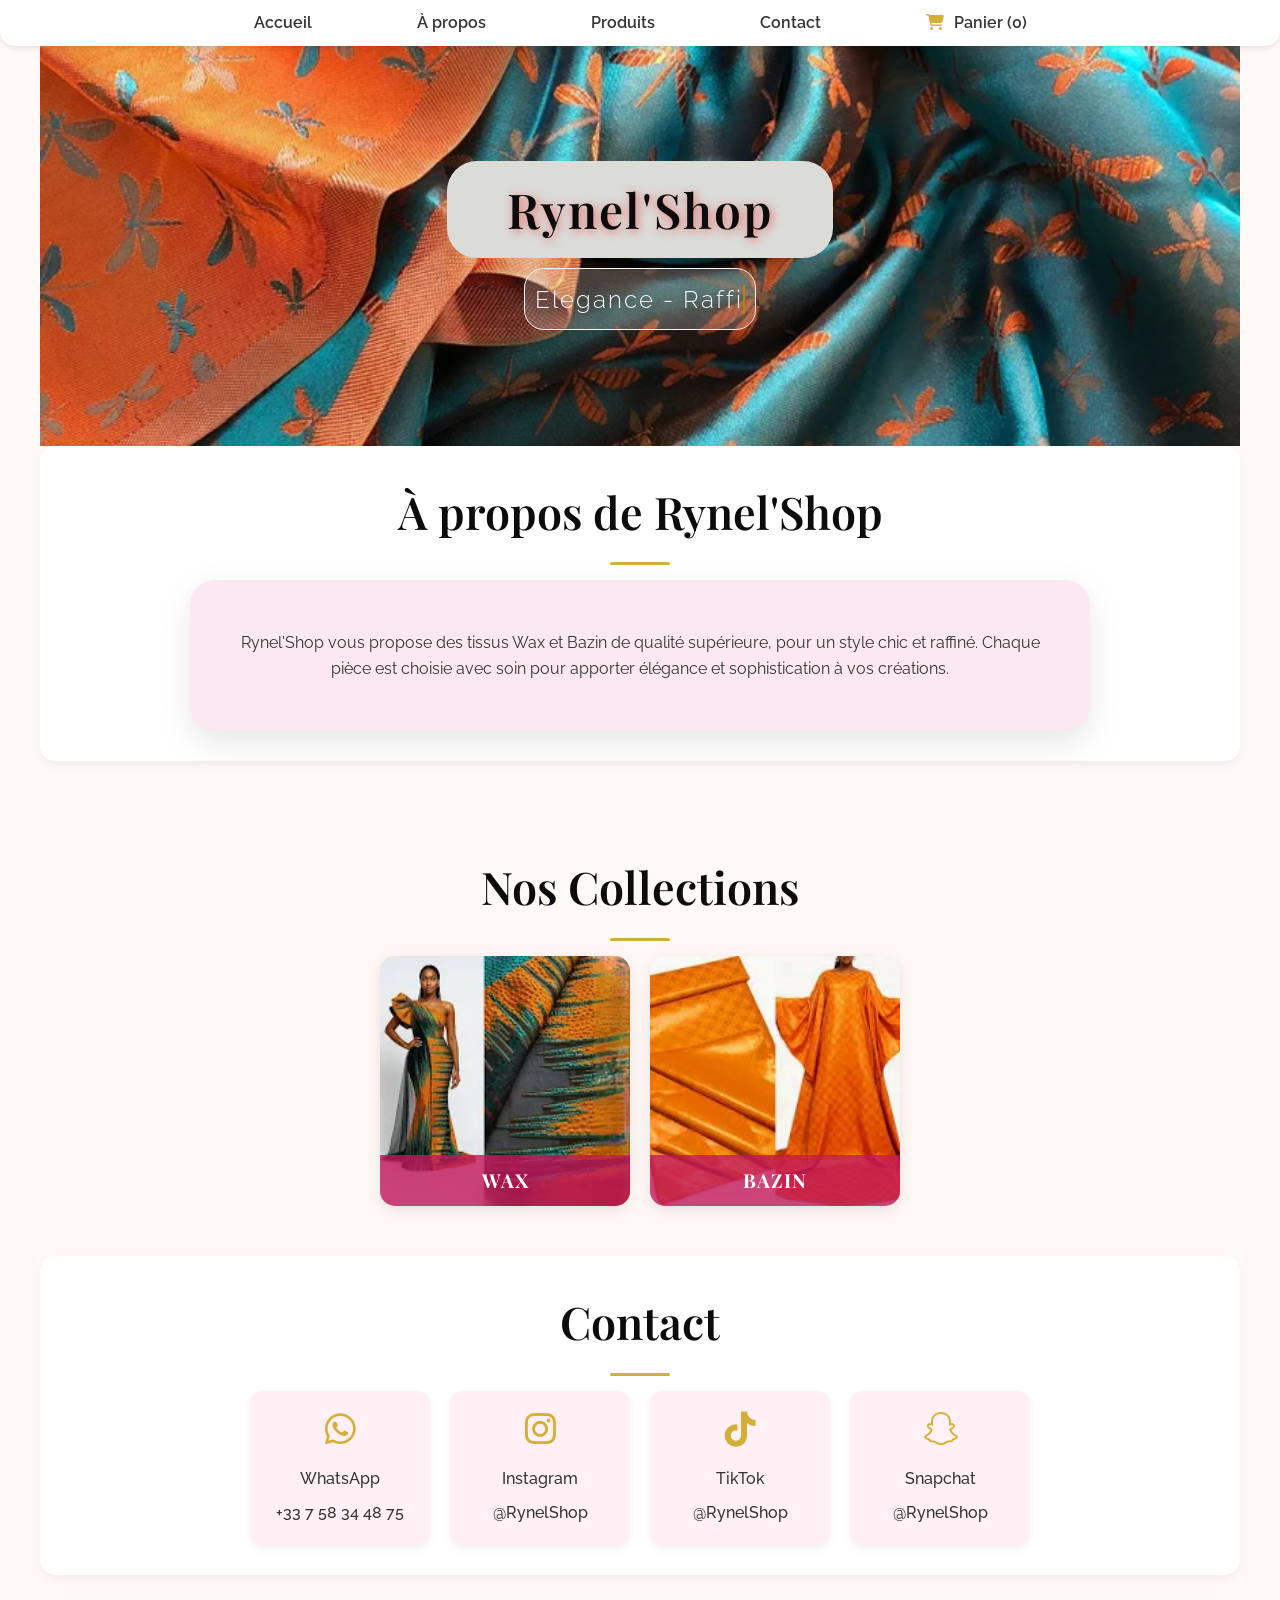
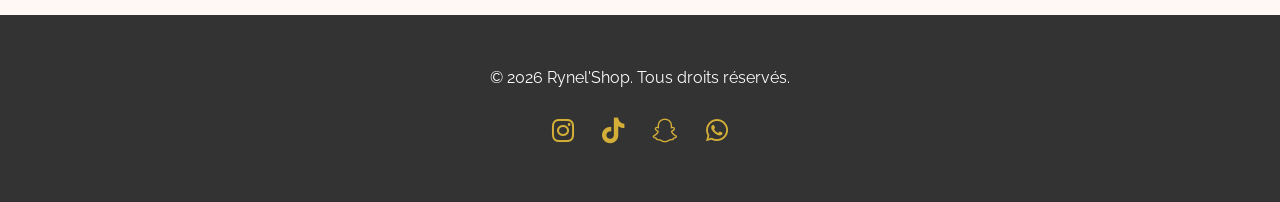
==== commit 999a7e76: "mise à jour, animation" ====
--- a/index.html
+++ b/index.html
@@ -12,6 +12,29 @@
 </head>
 
 <body>
+    <div id="preloader">
+        <div class="loader"></div>
+    </div>
+
+    <div class="bubbles">
+        <span></span>
+        <span></span>
+        <span></span>
+        <span></span>
+        <span></span>
+        <span></span>
+        <span></span>
+    </div>
+    <div class="gold-particles">
+        <span></span>
+        <span></span>
+        <span></span>
+        <span></span>
+        <span></span>
+        <span></span>
+        <span></span>
+        <span></span>
+    </div>
 
     <!-- NAVIGATION -->
     <nav>
@@ -31,7 +54,10 @@
     <!-- HERO -->
     <section id="home" class="hero">
         <h1>Rynel'Shop</h1>
-        <p>L'élégance africaine réinventée</p>
+        <p class="signature">
+            <span id="typing-text"></span>
+            <p />
+            <!-- <p>L'élégance africaine réinventée</p> -->
     </section>
 
     <!-- À PROPOS -->
--- a/style-index.css
+++ b/style-index.css
@@ -24,6 +24,39 @@
     font-family: 'Raleway', sans-serif;
 }
 
+/* ============================================ */
+/* avant que le site apparaisse */
+/* ============================================ */
+#preloader {
+    position: fixed;
+    width: 100%;
+    height: 100vh;
+    background: #c4b4b4;
+    display: flex;
+    justify-content: center;
+    align-items: center;
+    z-index: 9999;
+
+}
+
+.loader {
+    width: 60px;
+    height: 60px;
+    border: 4px solid transparent;
+    border-top: 4px solid #FFD700;
+    border-radius: 50%;
+    animation: spin 1.5s linear infinite;
+
+}
+
+@keyframes spin {
+    100% {
+        transform: rotate(360deg);
+    }
+}
+
+/* ============================================ */
+
 body {
     background-color: var(--blanc-cassé);
     color: var(--gris-foncé);
@@ -102,9 +135,14 @@
     font-family: 'Playfair Display', serif;
     font-size: 4rem;
     margin-bottom: 20px;
-    text-shadow: 2px 2px 10px rgba(0, 0, 0, 0.5);
+    text-shadow: 2px 2px 10px rgba(243, 8, 8, 0.5);
     letter-spacing: 2px;
     animation: fadeInDown 1.2s ease forwards;
+    text-align: center;
+    border: none;
+    border-radius: 30px;
+    background: rgb(219, 219, 215);
+    padding: 10px 60px;
 }
 
 .hero p {
@@ -414,4 +452,39 @@
 .footer-social a:hover {
     color: var(--rose-doré);
     transform: scale(1.2);
+}
+
+/* ===========================
+EFFET SIGNATURE
+=========================== */
+
+.signature {
+    font-family: 'Playfair Display', serif;
+    font-size: 20rem;
+    color: #f7f6f3;
+    letter-spacing: 2px;
+    border: 1px solid;
+    border-radius: 20px;
+    padding: 10px 10px;
+    background: #d3cccc42;
+    font: bold;
+}
+
+#typing-text {
+    border-right: 2px solid #b8860b;
+    animation: blink 1s infinite;
+}
+
+@keyframes blink {
+    0% {
+        border-color: transparent;
+    }
+
+    50% {
+        border-color: #b8860b;
+    }
+
+    100% {
+        border-color: transparent;
+    }
 }
--- a/style.css
+++ b/style.css
@@ -9,13 +9,29 @@
     color: #333;
 }
 
+
 h1,
 h2,
 h3 {
     font-weight: 600;
     margin-bottom: 15px;
-    color: #4a2f3e;
+    color: #0c0c0c;
     /* couleur élégante sombre */
+}
+
+h1 {
+    /* /* text-align: center;
+    border: none;
+    border-radius: 30px;
+    background: rgb(219, 219, 215);
+    padding: 10px 60px; */
+
+    font-family: 'Playfair Display', serif;
+    font-size: 3rem;
+    text-align: center;
+    margin-bottom: 20px;
+    letter-spacing: 2px;
+
 }
 
 a {
@@ -182,6 +198,18 @@
     width: 100%;
     border-radius: 10px;
     margin-bottom: 10px;
+}
+
+.product:hover {
+    transform: scale(1.1);
+    filter: brightness(1.1);
+    /* text-align: center;
+    background: rgba(255, 255, 255, 0.6);
+    color: var(--gris-foncé); */
+    /* font-family: 'Playfair Display', serif; */
+    /* font-size: 1.6rem;
+    padding: 20px 0; */
+    transition: 0.5s;
 }
 
 .quantity {
@@ -285,12 +313,12 @@
     align-items: center;
     padding: 12px 0;
     border-bottom: 1px solid #eee;
-    font-size: 15px;
+    font-size: 12px;
     transition: background 0.3s;
 }
 
 .ligne-panier:hover {
-    background-color: #fff0f5;
+    background-color: #d3bfc6;
     /* survol élégant */
     border-radius: 10px;
 }
@@ -380,4 +408,214 @@
 .btn:not(.danger):hover {
     background-color: #ad1457;
     transform: translateY(-2px);
+}
+
+/* ========== MEDIA QUERIES ========== */
+@media screen and (max-width: 768px) {
+    .hero h1 {
+        font-size: 2.2rem;
+    }
+
+    .hero p {
+        font-size: 1.1rem;
+    }
+
+    nav ul {
+        flex-direction: row;
+        align-items: center;
+        gap: 25px;
+        font-size: 0.8rem;
+        margin: 2px 2px;
+        padding: 1px 0;
+    }
+
+    .collections,
+    .products-container {
+        grid-template-columns: repeat(auto-fit, minmax(160px, 1fr));
+    }
+}
+
+@media screen and (max-width: 480px) {
+    .hero {
+        height: 40vh;
+    }
+
+    .collections,
+    .products-container {
+        grid-template-columns: 1fr;
+    }
+
+    nav ul li {
+        margin: 2px 0;
+        font-size: 0.7rem;
+        /* margin: 2px 2px; */
+    }
+}
+
+/* ================= BULLES ANIMÉES ================= */
+
+
+/* effet doré luxe */
+.bubbles {
+    position: fixed;
+    width: 100%;
+    height: 100vh;
+    overflow: hidden;
+    top: 0;
+    left: 0;
+    z-index: -1;
+    background: rgba(248, 248, 247, 0.15);
+
+
+    /* derrière le contenu */
+}
+
+.bubbles span {
+    position: absolute;
+    bottom: -100px;
+    width: 40px;
+    height: 40px;
+    background: rgba(17, 17, 17, 0.15);
+    /* rose doux */
+    border-radius: 50%;
+    animation: animate 15s linear infinite;
+}
+
+.bubbles span:nth-child(1) {
+    left: 10%;
+    width: 20px;
+    height: 20px;
+    animation-duration: 12s;
+}
+
+.bubbles span:nth-child(2) {
+    left: 25%;
+    animation-duration: 18s;
+}
+
+.bubbles span:nth-child(3) {
+    left: 40%;
+    width: 25px;
+    height: 25px;
+    animation-duration: 10s;
+}
+
+.bubbles span:nth-child(4) {
+    left: 55%;
+    animation-duration: 22s;
+}
+
+.bubbles span:nth-child(5) {
+    left: 70%;
+    width: 15px;
+    height: 15px;
+    animation-duration: 14s;
+}
+
+.bubbles span:nth-child(6) {
+    left: 85%;
+    animation-duration: 19s;
+}
+
+.bubbles span:nth-child(7) {
+    left: 95%;
+    width: 30px;
+    height: 30px;
+    animation-duration: 16s;
+}
+
+@keyframes animate {
+    0% {
+        transform: translateY(0) scale(1);
+        opacity: 50;
+    }
+
+    100% {
+        transform: translateY(-120vh) scale(1.2);
+        opacity: 10;
+    }
+}
+
+/* ===============================
+   LUXE AFRICAIN - POUSSIÈRE D’OR
+================================= */
+
+.gold-particles {
+    position: fixed;
+    width: 100%;
+    height: 100vh;
+    overflow: hidden;
+    top: 0;
+    left: 0;
+    z-index: -1;
+    /* derrière le contenu */
+    pointer-events: none;
+}
+
+.gold-particles span {
+    position: absolute;
+    bottom: -50px;
+    width: 6px;
+    height: 6px;
+    background: radial-gradient(circle, #FFD700, #b8860b);
+    border-radius: 50%;
+    opacity: 0.7;
+    animation: floatGold 18s linear infinite;
+}
+
+/* Positions variées */
+.gold-particles span:nth-child(1) {
+    left: 5%;
+    animation-duration: 12s;
+}
+
+.gold-particles span:nth-child(2) {
+    left: 15%;
+    animation-duration: 20s;
+}
+
+.gold-particles span:nth-child(3) {
+    left: 30%;
+    animation-duration: 15s;
+}
+
+.gold-particles span:nth-child(4) {
+    left: 45%;
+    animation-duration: 22s;
+}
+
+.gold-particles span:nth-child(5) {
+    left: 60%;
+    animation-duration: 17s;
+}
+
+.gold-particles span:nth-child(6) {
+    left: 75%;
+    animation-duration: 19s;
+}
+
+.gold-particles span:nth-child(7) {
+    left: 85%;
+    animation-duration: 14s;
+}
+
+.gold-particles span:nth-child(8) {
+    left: 95%;
+    animation-duration: 21s;
+}
+
+@keyframes floatGold {
+    0% {
+        transform: translateY(0) scale(1);
+        opacity: 0;
+    }
+
+    20% {
+        opacity: 0.8;
+    }
+
+    100% {
+        transform: translateY(-120vh) scale(1.5);
+        opacity: 0;
+    }
 }
